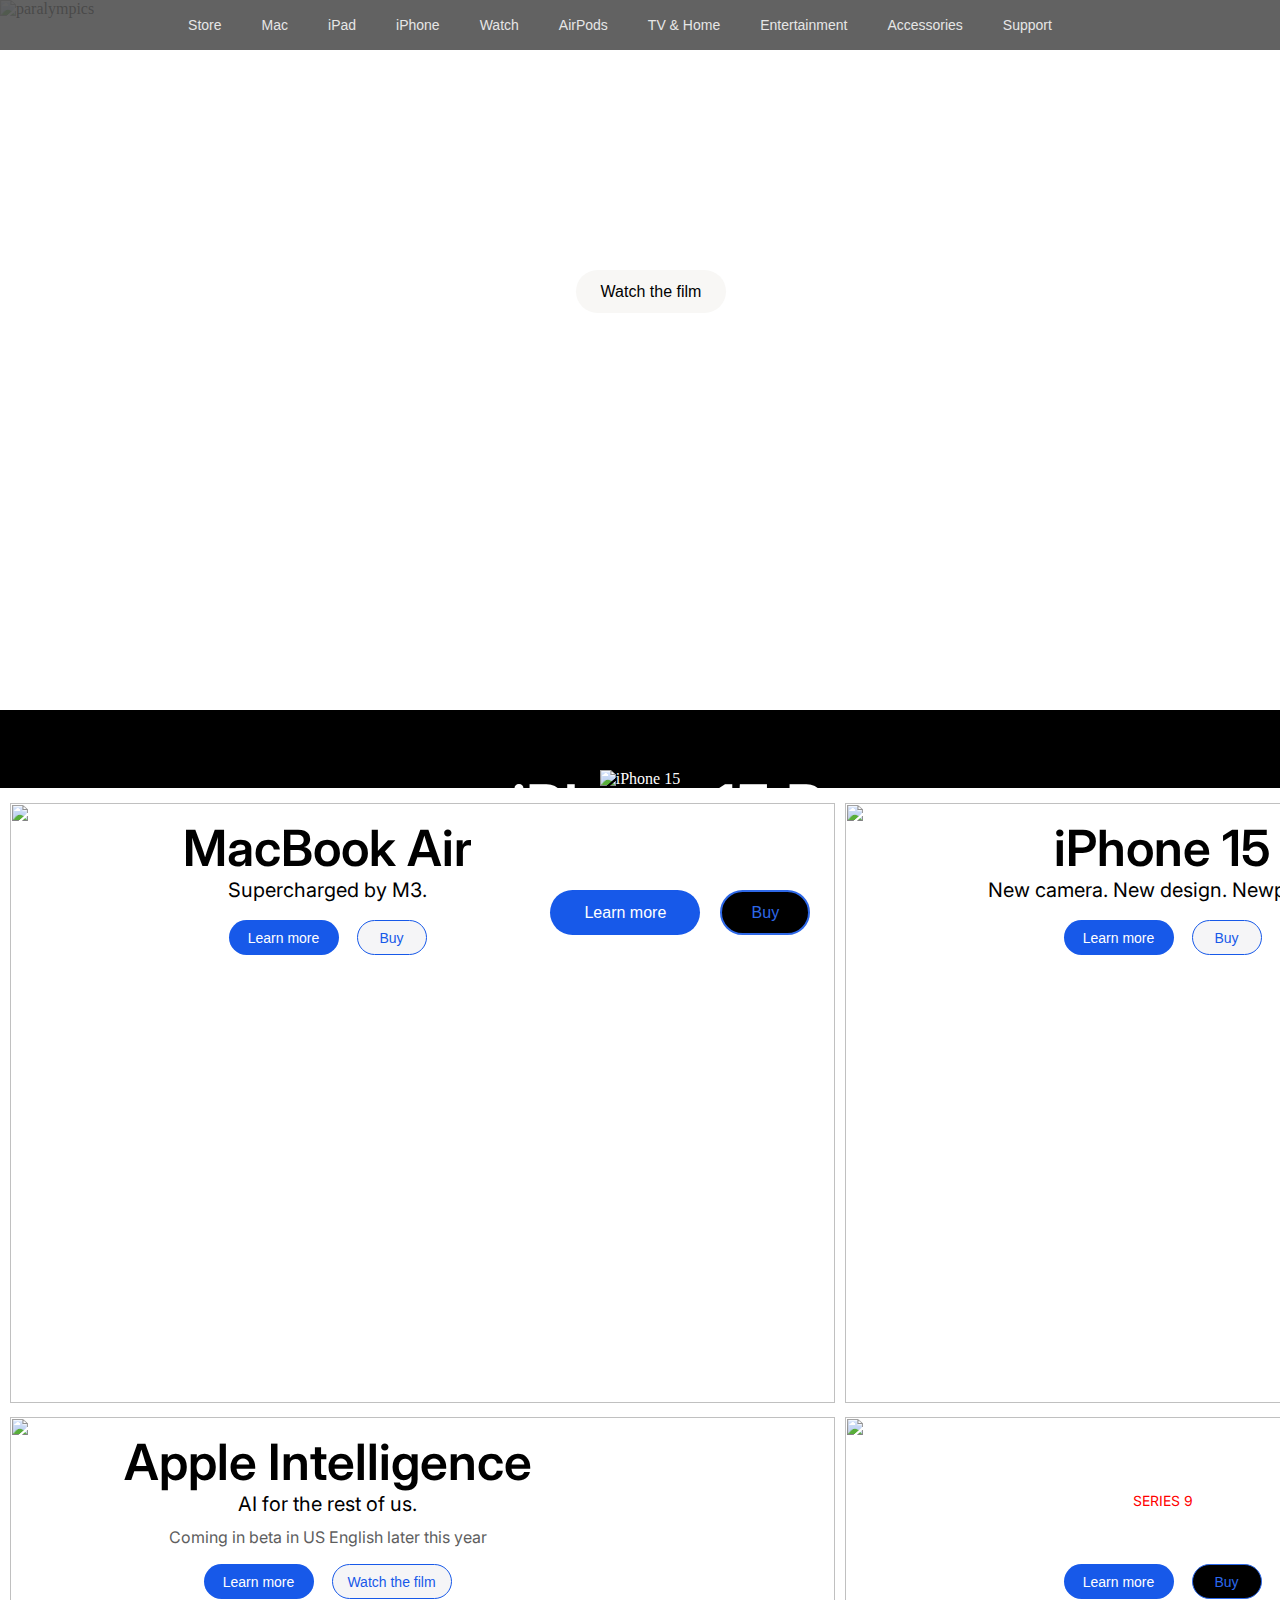
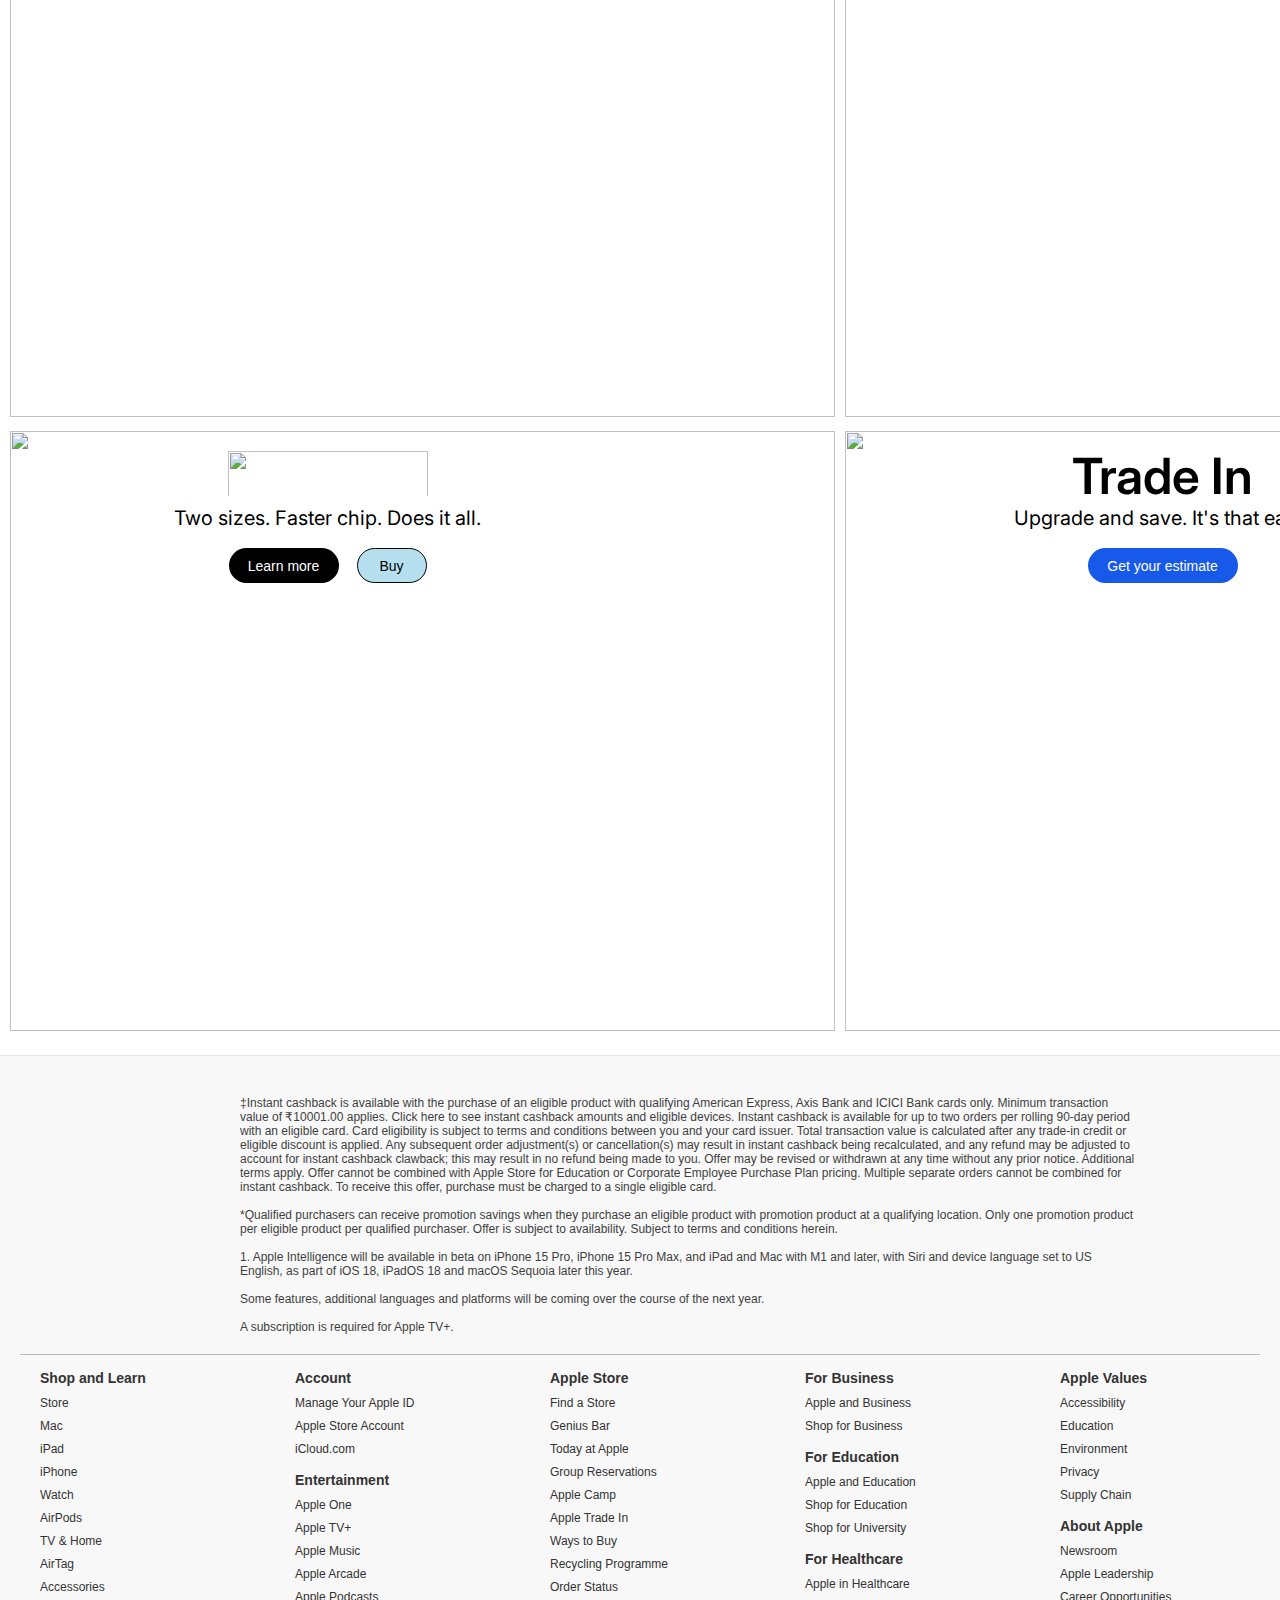
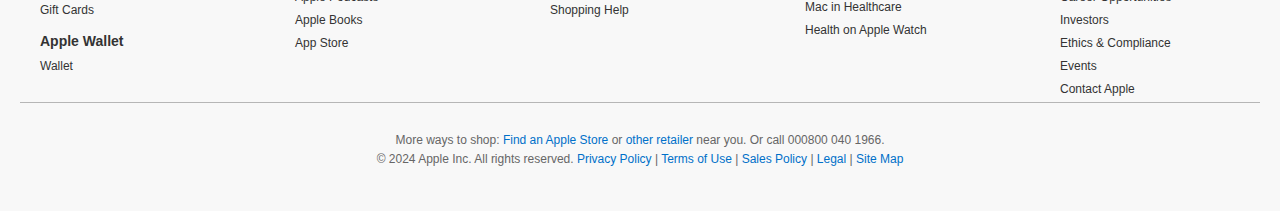
==== index.html @ 29ab24e0 "Update and rename Apple.html to index.html" ====
<!DOCTYPE html>
<html lang="en">
<head>
    <meta charset="UTF-8">
    <meta name="viewport" content="width=device-width, initial-scale=1.0">
    <title>Apple (India)</title>
    <link rel="icon" type="image/x-icon" href="https://cdn-icons-png.flaticon.com/512/0/747.png">
    <link
    href="https://cdn.jsdelivr.net/npm/remixicon@4.3.0/fonts/remixicon.css"
    rel="stylesheet">
    <link rel="stylesheet" href="Apple.css">
</head>
<body>
    <header>
        <nav>
            <div class="navbar">
                <a href="home"><i class="ri-apple-fill"></i></a>
                <a href="store">Store</a>
                <a href="mac">Mac</a> 
                <a href="ipad">iPad</a>
                <a href="iphone">iPhone</a>
                <a href="watch">Watch</a>
                <a href="airpods">AirPods</a>
                <a href="tv">TV & Home</a>
                <a href="entertainment">Entertainment</a>
                <a href="accessories">Accessories</a>
                <a href="support">Support</a>
                <a href="search"><i class="ri-search-line"></i></a>
                <a href="bag"><i class="ri-shopping-bag-line"></i></a>
                <div class="hamburger">
                    <i class="ri-menu-line"></i>
                </div>
                <div class="after-nav">
                    <i class="ri-apple-fill"></i>
                </div>
            </div>
        </nav>
    </header>
        <div class="main-slide">
            <div class="relay">
                <div id="the-relay">The Relay</div>
                <div class="sub-relay">Apple products are designed for every athelete. And everybody.</div>
            </div>
            <button id="watch-the-film">Watch the film</button>
            <div class="para-image">
                <img src="https://www.apple.com/v/home/bq/images/heroes/paralympics/hero_paralympics__f0u9lu6obdiu_large_2x.jpg" alt="paralympics">
            </div>
        </div>
        <div class="iphone">
            <div id="heading-15">iPhone 15 Pro</div>
            <div class="sub-info-15">Titanium. So strong. So light. So Pro.</div>
            <div class="iphone-buttons">
                <button id="learn-more">Learn more</button>
                <button id="buy">Buy</button>
            </div>
            <!-- <div class="small-i15">
                <img src="https://www.apple.com/v/home/bq/images/heroes/iphone-15-pro/hero_iphone15pro__i70z9oz3hj2i_mediumtall_2x.jpg">
            </div> -->
            <img src="https://www.apple.com/v/home/bq/images/heroes/iphone-15-pro/hero_iphone15pro__i70z9oz3hj2i_medium_2x.jpg" alt="iPhone 15">
        </div>
        <div class="products">
            <figure>
                <div class="pr1-caption">MacBook Air</div>
                <div class="pr1-subcaption">Supercharged by M3.</div>
                <div class="pr1-buttons">
                    <button id="pr1-1">Learn more</button>
                    <button id="pr1-2">Buy</button>
                </div>
                <img src="https://www.apple.com/v/home/bq/images/promos/macbook-air-m3/promo_macbook_air_m3__e43jegok3wuq_medium_2x.jpg">   
            </figure>
            <figure>
                <div class="pr2-caption">iPhone 15</div>
                <div class="pr2-subcaption">New camera. New design. Newphoria.</div>
                <div class="pr2-buttons">
                    <button id="pr2-1">Learn more</button>
                    <button id="pr2-2">Buy</button>
                </div>
                <img src="https://www.apple.com/v/home/bq/images/promos/iphone-15/promo_iphone15_announce__fmxxi8r9fkuy_medium_2x.jpg">
            </figure>
            <figure>
                <div class="pr3-caption">Apple Intelligence</div>
                <div class="pr3-subcaption">AI for the rest of us.</div>
                <div class="pr3-supersubcaption">Coming in beta in US English later this year</div>
                <div class="pr3-buttons">
                    <button id="pr3-1">Learn more</button>
                    <button id="pr3-2">Watch the film</button>
                </div>
                <img src="https://www.apple.com/in/home/promos/apple-intelligence/images/promo_ai__couihqxznyvm_large_2x.jpg">
            </figure>
            <figure>
                <div class="pr4-caption"><i class="ri-apple-fill"></i>Watch</div>
                <div class="pr4-subcaption">Smarter. Brighter. Mightier.</div>
                <div class="pr4-supersubcaption">SERIES 9</div>
                <div class="pr4-buttons">
                    <button id="pr4-1">Learn more</button>
                    <button id="pr4-2">Buy</button>
                </div>
                <img src="https://www.apple.com/in/home/promos/apple-watch-series-9/images/promo_apple_watch_series_9_order__b3u85rm9zf6u_large_2x.jpg">
            </figure>
            <figure>
                <div class="pr5-caption"><img src="https://www.apple.com/v/home/bq/images/logos/ipad-air/promo_logo_ipadair__frwnnsqveeye_medium_2x.png"></div>
                <div class="pr5-subcaption">Two sizes. Faster chip. Does it all.</div>
                <div class="pr5-buttons">
                    <button id="pr5-1">Learn more</button>
                    <button id="pr5-2">Buy</button>
                </div>
                <img src="https://www.apple.com/v/home/bq/images/promos/ipad-air/promo_ipadair__cu1bnxi7uuwm_large_2x.jpg">
            </figure>
            <figure>
                <div class="pr6-caption"><i class="ri-apple-fill"></i>Trade In</div>
                <div class="pr6-subcaption">Upgrade and save. It's that easy.</div>
                <div class="pr6-buttons">
                    <button id="pr6-1">Get your estimate</button>
                </div>
                <img src="https://www.apple.com/v/home/bq/images/promos/iphone-tradein/promo_iphone_tradein__bugw15ka691e_large_2x.jpg">
            </figure>
        </div>
        <footer>
            <div class="footer-caption">
                ‡Instant cashback is available with the purchase of an eligible product with qualifying American Express, Axis Bank and ICICI Bank cards only. Minimum transaction value of ₹10001.00 applies. Click here to see instant cashback amounts and eligible devices. Instant cashback is available for up to two orders per rolling 90-day period with an eligible card. Card eligibility is subject to terms and conditions between you and your card issuer. Total transaction value is calculated after any trade-in credit or eligible discount is applied. Any subsequent order adjustment(s) or cancellation(s) may result in instant cashback being recalculated, and any refund may be adjusted to account for instant cashback clawback; this may result in no refund being made to you. Offer may be revised or withdrawn at any time without any prior notice. Additional terms apply. Offer cannot be combined with Apple Store for Education or Corporate Employee Purchase Plan pricing. Multiple separate orders cannot be combined for instant cashback. To receive this offer, purchase must be charged to a single eligible card.
<br><br>
*Qualified purchasers can receive promotion savings when they purchase an eligible product with promotion product at a qualifying location. Only one promotion product per eligible product per qualified purchaser. Offer is subject to availability. Subject to terms and conditions herein.
<br><br>
1. Apple Intelligence will be available in beta on iPhone 15 Pro, iPhone 15 Pro Max, and iPad and Mac with M1 and later, with Siri and device language set to US English, as part of iOS 18, iPadOS 18 and macOS Sequoia later this year.
<br><br>
Some features, additional languages and platforms will be coming over the course of the next year.
<br><br>
A subscription is required for Apple TV+.
            </div>
            <div class="footer-container">
                <div class="footer-column">
                    <h3>Shop and Learn</h3>
                    <ul>
                        <li><a href="#">Store</a></li>
                        <li><a href="#">Mac</a></li>
                        <li><a href="#">iPad</a></li>
                        <li><a href="#">iPhone</a></li>
                        <li><a href="#">Watch</a></li>
                        <li><a href="#">AirPods</a></li>
                        <li><a href="#">TV & Home</a></li>
                        <li><a href="#">AirTag</a></li>
                        <li><a href="#">Accessories</a></li>
                        <li><a href="#">Gift Cards</a></li>
                    </ul>
                    <h3>Apple Wallet</h3>
                    <ul>
                        <li><a href="#">Wallet</a></li>
                    </ul>
                </div>
                <div class="footer-column">
                    <h3>Account</h3>
                    <ul>
                        <li><a href="#">Manage Your Apple ID</a></li>
                        <li><a href="#">Apple Store Account</a></li>
                        <li><a href="#">iCloud.com</a></li>
                    </ul>
                    <h3>Entertainment</h3>
                    <ul>
                        <li><a href="#">Apple One</a></li>
                        <li><a href="#">Apple TV+</a></li>
                        <li><a href="#">Apple Music</a></li>
                        <li><a href="#">Apple Arcade</a></li>
                        <li><a href="#">Apple Podcasts</a></li>
                        <li><a href="#">Apple Books</a></li>
                        <li><a href="#">App Store</a></li>
                    </ul>
                </div>
                <div class="footer-column">
                    <h3>Apple Store</h3>
                    <ul>
                        <li><a href="#">Find a Store</a></li>
                        <li><a href="#">Genius Bar</a></li>
                        <li><a href="#">Today at Apple</a></li>
                        <li><a href="#">Group Reservations</a></li>
                        <li><a href="#">Apple Camp</a></li>
                        <li><a href="#">Apple Trade In</a></li>
                        <li><a href="#">Ways to Buy</a></li>
                        <li><a href="#">Recycling Programme</a></li>
                        <li><a href="#">Order Status</a></li>
                        <li><a href="#">Shopping Help</a></li>
                    </ul>
                </div>
                <div class="footer-column">
                    <h3>For Business</h3>
                    <ul>
                        <li><a href="#">Apple and Business</a></li>
                        <li><a href="#">Shop for Business</a></li>
                    </ul>
                    <h3>For Education</h3>
                    <ul>
                        <li><a href="#">Apple and Education</a></li>
                        <li><a href="#">Shop for Education</a></li>
                        <li><a href="#">Shop for University</a></li>
                    </ul>
                    <h3>For Healthcare</h3>
                    <ul>
                        <li><a href="#">Apple in Healthcare</a></li>
                        <li><a href="#">Mac in Healthcare</a></li>
                        <li><a href="#">Health on Apple Watch</a></li>
                    </ul>
                </div>
                <div class="footer-column">
                    <h3>Apple Values</h3>
                    <ul>
                        <li><a href="#">Accessibility</a></li>
                        <li><a href="#">Education</a></li>
                        <li><a href="#">Environment</a></li>
                        <li><a href="#">Privacy</a></li>
                        <li><a href="#">Supply Chain</a></li>
                    </ul>
                    <h3>About Apple</h3>
                    <ul>
                        <li><a href="#">Newsroom</a></li>
                        <li><a href="#">Apple Leadership</a></li>
                        <li><a href="#">Career Opportunities</a></li>
                        <li><a href="#">Investors</a></li>
                        <li><a href="#">Ethics & Compliance</a></li>
                        <li><a href="#">Events</a></li>
                        <li><a href="#">Contact Apple</a></li>
                    </ul>
                </div>
            </div>
            <div class="footer-bottom">
                <p>More ways to shop: <a href="#">Find an Apple Store</a> or <a href="#">other retailer</a> near you. Or call 000800 040 1966.</p>
                <p>&copy; 2024 Apple Inc. All rights reserved. <a href="#">Privacy Policy</a> | <a href="#">Terms of Use</a> | <a href="#">Sales Policy</a> | <a href="#">Legal</a> | <a href="#">Site Map</a></p>
            </div>
        </footer>
        
</body>
</html>
---- Apple.css ----
@import url('https://fonts.googleapis.com/css2?family=Inter:ital,opsz,wght@0,14..32,100..900;1,14..32,100..900&display=swap');

* {
    margin: 0;
    padding: 0;
}

.navbar {
    display: flex;
    height: 50px;
    width: 100%;
    background-color: rgb(81, 81, 81);
    gap: 40px;
    justify-content: center;
    position: fixed;
    z-index: 9999;
    opacity: 0.9;
    flex-wrap: nowrap;
    object-fit: cover;
    max-width: 100%;
    align-items: center;
}


.navbar a {
    display: flex;
    color: rgb(228, 228, 228);
    text-decoration: none;
    font-size: 14px;
    font-family: Arial, Helvetica, sans-serif;
    cursor: pointer;
    flex-shrink: 1;
}

.navbar a:hover {
    color: white;
}

.hamburger {
    display: none;
    flex-direction: column;
    cursor: pointer;
    position: absolute;
    right: 20px;
    top: 50%;
    transform: translateY(-50%);
}

.after-nav {
    font-size: 30px;
    justify-content: center;
    text-align: center;
    align-items: center;
    display: none;
    font-family: "Inter", sans-serif;
    font-optical-sizing: auto;
    font-weight: 600;
    font-style: normal;
}

@media only screen and (max-width: 870px) {
    .navbar {
        justify-content: flex-end;
        padding-right: 20px; 
        width: 100%;
        overflow-x: hidden;
    }
    
    .navbar a {
        display: none; /* Hide links */
    }
    
    .navbar::after {
        content: "\2630"; /* Unicode for hamburger menu */
        font-size: 24px;
        color: rgb(228, 228, 228);
        cursor: pointer;
    }

    .after-nav {
        width: auto;
        display: flex;
        color: white;
        flex-direction: column;
        justify-content: center;
        text-align: center;
        margin-right: 35%;
        cursor: pointer;
    }
}

/* Tablet view: Center-aligned and shrinkable links */
@media only screen and (min-width: 871px) and (max-width: 1024px) {
    .navbar {
        justify-content: center; /* Center-align for tablets */
        gap: 10px; /* Reduce the gap between items */
        flex-wrap: wrap; /* Allow wrapping if necessary */
    }
    
    .navbar a {
        flex-shrink: 2; /* Allow the links to shrink to fit */
        min-width: 50px; /* Set a minimum width to keep the links readable */
    }
}


.main-slide {
    height: 710px;
    width: 100%;
    justify-content: center;
    cursor: pointer;
    max-width: 100%;
}

.relay {
    color: white;
    font-family: Arial, Helvetica, sans-serif;
    justify-content: center;
    align-items: center;
    max-width: 100%;
}

#the-relay {
    display: flex;
    justify-content: center;
    position: absolute;
    margin-top: 6vw;
    font-size: 60px;
    width: 100%;
    font-family: "Inter", sans-serif;
    font-optical-sizing: auto;
    font-weight: 600;
    font-style: normal;
}

.sub-relay {
    position: absolute;
    margin-top: 11vw;
    /* margin-left: 36%; */
    width: 100%;
    font-size: 26px;
    text-align: center;
}

.para-image img {
    height: 700px;
    width: 100%;
    object-fit: cover;
}

#watch-the-film {
    display: flex;
    text-align: center;
    position: absolute;
    justify-content: center;
    align-items: center;
    top: 30%;
    left: 45%;
    background-color: rgb(248, 247, 245);
    color: black;
    height: 43px;
    width: 150px;
    border: none;
    border-radius: 35px;
    font-size: 16px;
    cursor: pointer;
}

#watch-the-film:hover {
    background-color: white;
}

@media only screen and (max-width: 870px) {
    .main-slide {
        width: 100%;
    }

    #the-relay {
        justify-content: center;
        width: 100%;
        text-align: center;
        font-size: 50px;
        margin-top: 15vw;
    }

    .sub-relay {
        font-size: 20px;
        margin-top: 30vw;
        width: 80%;
        margin-left: 10%;
    }

    #watch-the-film {
        left: 35%;
        margin-top: 3vw;
        width: 150px;
        
    }
}


.iphone {
    padding-top: 60px;
    justify-content: center;
    background-color: black;
    color: white;
    text-align: center;
    cursor: pointer;
}

#heading-15 {
    left: 40%;
    position: absolute;
    font-size: 60px;
    font-family: "Inter", sans-serif;
    font-optical-sizing: auto;
    font-weight: 600;
    font-style: normal;
}

.sub-info-15 {
    position: absolute;
    left: 38%;
    margin-top: 70px;;
    font-size: 26px;
    font-family: "Inter", sans-serif;
    font-optical-sizing: auto;
    font-weight: 400;
    font-style: normal;
}

.iphone img {
    height: 650px;
    width: 100%;
}


.iphone-buttons {
    position: absolute;
    display: flex;
    text-align: center;
    justify-content: center;
    margin-top: 120px;
    left: 43%;
    gap: 20px;
}

#learn-more {
    height: 45px;
    width: 150px;
    border-radius: 30px;
    background-color: rgb(23, 89, 233);
    color: white;
    font-size: 16px;
    border: none;
    cursor: pointer;
}

#learn-more:hover {
    background-color: rgb(28, 100, 255);
}

#buy {
    height: 45px;
    width: 90px;
    border-radius: 30px;
    background-color: rgb(0, 0, 0);
    color: rgb(46, 104, 231);
    font-size: 16px;
    border: none;
    border: 2px solid rgb(46, 104, 231);
    cursor: pointer;
}

#buy:hover {
    background-color: rgb(23, 89, 233);
    color: white;
}

@media only screen and (max-width: 768px) {
    #heading-15 {
        left: 20%;
        font-size: 50px;
    }

    .sub-info-15 {
        left: 15%;
        font-size: 20px;
    }

    .iphone-buttons {
        margin-top: 30%;
        left: 25%;
    }
}

.products {
    position: relative;
    margin-top: 15px;
    display: grid;
    grid-template-columns: repeat(2, 1fr);
    grid-template-rows: repeat(3, auto);
    row-gap: 10px;
    margin-left: 10px;
    column-gap: 10px;
}

.products img {
    position: relative;
    height: 600px;
    width: 825px;
    object-fit: cover;
}

.products .pr1-caption, .pr2-caption, .pr3-caption, .pr6-caption{
    width: 50%;
    margin-top: 15px;
    position: absolute;
    text-align: center;
    z-index: 100;
    font-size: 50px;
    font-family: "Inter", sans-serif;
    font-optical-sizing: auto;
    font-weight: 600;
    font-style: normal;
}

.products .pr1-subcaption, .pr2-subcaption, .pr3-subcaption, .pr5-subcaption, .pr6-subcaption {
    width: 50%;
    margin-top: 75px;
    position: absolute;
    text-align: center;
    z-index: 100;
    font-size: 20px;
    font-family: "Inter", sans-serif;
    font-optical-sizing: auto;
    font-weight: 400;
    font-style: normal;
}



.products .pr1-buttons, .pr2-buttons, .pr5-buttons, .pr6-buttons{
    width: 50%;
    text-align: center;
    position: absolute;
    z-index: 100;
    margin-top: 110px;
}

.products .pr1-buttons button, .pr2-buttons button, .pr4-buttons button, .pr5-buttons button, .pr6-buttons button{
    height: 35px;
    width: auto;
    margin: 7px;
    border: none;
    border-radius: 30px;
    cursor: pointer;
}

#pr1-1, #pr2-1, #pr3-1, #pr4-1 {
    width: 110px;
    color: white;
    background-color: rgb(23, 89, 233);
    font-size: 14px;
}

#pr1-1:hover, #pr2-1:hover, #pr3-1:hover, #pr4-1:hover, #pr6-1:hover {
    background-color: rgb(46, 104, 231);
}

#pr1-2, #pr2-2{
    width: 70px;
    color: rgb(23, 89, 233);
    background-color: #f5f5f7;
    font-size: 14px;
    border: 1px solid rgb(23, 89, 233);
}

#pr1-2:hover, #pr2-2:hover, #pr3-2:hover, #pr4-2:hover {
    color: white;
    background-color: rgb(23, 89, 233);
}

.products .pr3-supersubcaption {
    font-size: 16px;
    color: rgb(94, 94, 94);
    margin-top: 110px;
    position: absolute;
    width: 50%;
    text-align: center;
    z-index: 100;
    font-family: "Inter", sans-serif;
    font-optical-sizing: auto;
    font-weight: 400;
    font-style: normal;
}

.products .pr3-buttons{
    width: 50%;
    text-align: center;
    position: absolute;
    z-index: 100;
    margin-top: 140px;
}

.products .pr3-buttons button{
    height: 35px;
    width: auto;
    margin: 7px;
    border: none;
    border-radius: 30px;
    cursor: pointer;
}

#pr3-2 {
    width: 120px;
    color: rgb(23, 89, 233);
    background-color: #f5f5f7;
    font-size: 14px;
    border: 1px solid rgb(23, 89, 233);
}

.products .pr4-caption{
    width: 50%;
    margin-top: 15px;
    position: absolute;
    text-align: center;
    z-index: 100;
    font-size: 50px;
    font-family: "Inter", sans-serif;
    font-optical-sizing: auto;
    font-weight: 600;
    font-style: normal;
    color: white;
}

.products .pr4-subcaption {
    width: 50%;
    margin-top: 100px;
    position: absolute;
    text-align: center;
    z-index: 100;
    font-size: 20px;
    font-family: "Inter", sans-serif;
    font-optical-sizing: auto;
    font-weight: 400;
    font-style: normal;
    color: white;
}

.products .pr4-supersubcaption {
    font-size: 14px;
    color: red;
    margin-top: 75px;
    position: absolute;
    width: 50%;
    text-align: center;
    z-index: 100;
    font-family: "Inter", sans-serif;
    font-optical-sizing: auto;
    font-weight: 400;
    font-style: normal;
}

.products .pr4-buttons{
    width: 50%;
    text-align: center;
    position: absolute;
    z-index: 100;
    margin-top: 140px;
}

#pr4-2{
    width: 70px;
    color: rgb(43, 105, 237);
    background-color: #000000;
    font-size: 14px;
    border: 1px solid rgb(43, 105, 237);
}

.products .pr5-caption{
    display: flex;
    width: 50%;
    height: 45px;
    margin-top: 20px;
    /* margin-left: 18vw; */
    position: absolute;
    z-index: 100;
    justify-content: center;
}

.products .pr5-caption img{
    max-height: 100%;
    width: 200px;
    text-align: center;
}

#pr5-1 {
    width: 110px;
    color: white;
    background-color: rgb(0, 0, 0);
    font-size: 14px;
}

#pr5-1:hover {
    background-color: rgb(0, 0, 0);
}

#pr5-2 {
    width: 70px;
    color: rgb(0, 0, 0);
    background-color: #b6e0f0;
    font-size: 14px;
    border: 1px solid rgb(0, 0, 0);
}

#pr5-2:hover{
    color: white;
    background-color: rgb(0, 0, 0);
}

#pr6-1 {
    width: 150px;
    color: white;
    background-color: rgb(23, 89, 233);
    font-size: 14px;
}

@media only screen and (max-width: 768px) {
    .products {
        margin-left: 0;
        display: flex;
        flex-direction: column;
    }

    .products img {
        width: 100%;
    }

    .products .pr1-caption, .products .pr2-caption, .products .pr3-caption, .products .pr4-caption, .products .pr5-caption, .products .pr6-caption {
        width: 100%;
        margin-top: 7%;
        font-size: 40px;
        text-align: center;
    }

    .products .pr1-subcaption, .products .pr2-subcaption, .products .pr3-subcaption, .products .pr5-subcaption, .products .pr6-subcaption {
        width: 100%;
        margin-top: 17%;
        font-size: 18px;
        text-align: center;
    }

    .products .pr4-supersubcaption {
        margin-top: 18%;
        width: 100%;
        text-align: center;
    }

    .products .pr4-subcaption {
        margin-top: 23%;
        width: 100%;
        text-align: center;
    }

    .products .pr3-supersubcaption {
        width: 100%;
        margin-top: 23%;
        text-align: center;
    }

    .products .pr1-buttons, .products .pr2-buttons, .products .pr5-buttons, .products .pr6-buttons {
        display: flex;
        width: 100%;
        justify-content: center;
        text-align: center;
        margin-top: 25%;
    }

    .products .pr3-buttons, .products .pr4-buttons {
        display: flex;
        width: 100%;
        justify-content: center;
        text-align: center;
        margin-top: 30%;
    }
}

footer {
    background-color: #f8f8f8;
    padding: 40px 0;
    font-family: Arial, sans-serif;
    color: #333;
    border-top: 1px solid #e5e5e5;
    margin-top: 20px;
}

.footer-caption {
    width: 70%;
    text-align: left;
    font-size: 12px; 
    margin-bottom: 20px; 
    margin-left: 240px;
    color: rgb(63, 63, 63);
}

.footer-container {
    display: flex;
    justify-content: space-between;
    max-width: 1200px;
    margin: 0 auto;
    padding: 0 20px;
    flex-wrap: wrap; 
    border-bottom: 1px solid rgb(182, 182, 182);
    border-top: 1px solid rgb(182, 182, 182);
}

.footer-column {
    width: 15%;
}

.footer-column h3 {
    font-size: 14px;
    font-weight: bold;
    margin-bottom: 7px;
    margin-top: 15px;
}

.footer-column ul {
    list-style: none;
    padding: 0;
}

.footer-column ul li {
    margin-bottom: 5px;
}

.footer-column ul li a {
    color: #333;
    text-decoration: none;
    font-size: 12px;
}

.footer-column ul li a:hover {
    text-decoration: underline;
}

.footer-bottom {
    text-align: center;
    margin-top: 30px;
    font-size: 12px;
    color: #666;
}

.footer-bottom p {
    margin: 5px 0;
}

.footer-bottom a {
    color: #0070c9;
    text-decoration: none;
}

.footer-bottom a:hover {
    text-decoration: underline;
}

@media only screen and (max-width: 768px) {
    .footer-caption {
        margin-left: 5%;
        width: 90%;
    }

    .footer h3 {
        font-size: 10px;
    }
}

/* Existing styles remain the same */

/* Tablet-specific media query */
@media only screen and (min-width: 768px) and (max-width: 1024px) {
    /* Navbar adjustments */
    .navbar {
        justify-content: center;
        gap: 20px;
    }

    .navbar a {
        font-size: 12px;
    }

    /* Main slide adjustments */
    #the-relay {
        font-size: 50px;
        margin-top: 10vw;
    }

    .sub-relay {
        font-size: 22px;
        margin-top: 18vw;
        width: 90%;
        margin-left: 5%;
    }

    #watch-the-film {
        left: 40%;
        top: 35%;
    }

    /* iPhone section adjustments */
    #heading-15 {
        left: 30%;
        font-size: 50px;
    }

    .sub-info-15 {
        left: 25%;
        font-size: 22px;
    }

    .iphone-buttons {
        left: 35%;
    }

    /* Products grid adjustments */
    .products {
        grid-template-columns: 1fr;
    }

    .products img {
        width: 100%;
        height: auto;
    }

    .products .pr1-caption, .pr2-caption, .pr3-caption, .pr4-caption, .pr5-caption, .pr6-caption {
        width: 100%;
        font-size: 45px;
    }

    .products .pr1-subcaption, .pr2-subcaption, .pr3-subcaption, .pr4-subcaption, .pr5-subcaption, .pr6-subcaption {
        width: 100%;
        font-size: 20px;
        margin-top: 70px;
    }

    .products .pr1-buttons, .pr2-buttons, .pr3-buttons, .pr4-buttons, .pr5-buttons, .pr6-buttons {
        width: 100%;
        margin-top: 120px;
    }

    /* Footer adjustments */
    .footer-caption {
        width: 90%;
        margin-left: 5%;
    }

    .footer-container {
        justify-content: space-around;
    }

    .footer-column {
        width: 30%;
        margin-bottom: 20px;
    }
}
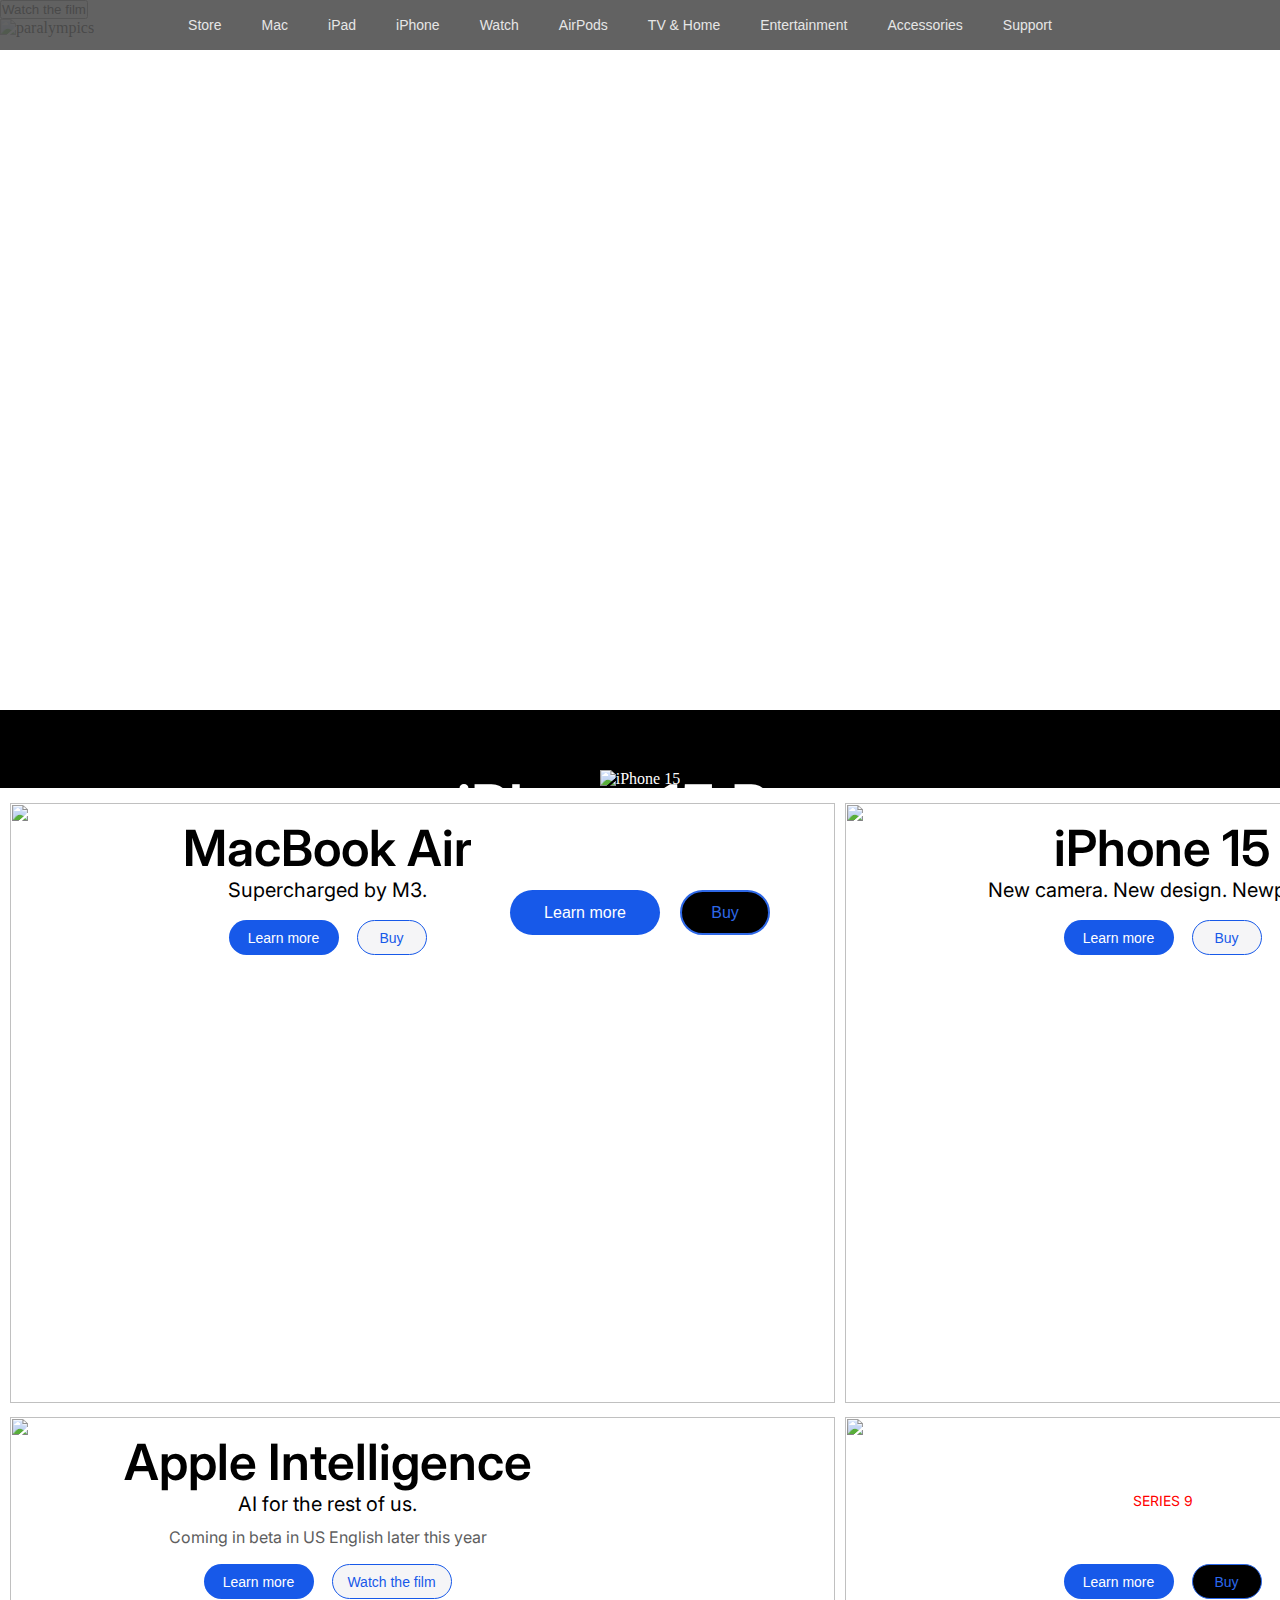
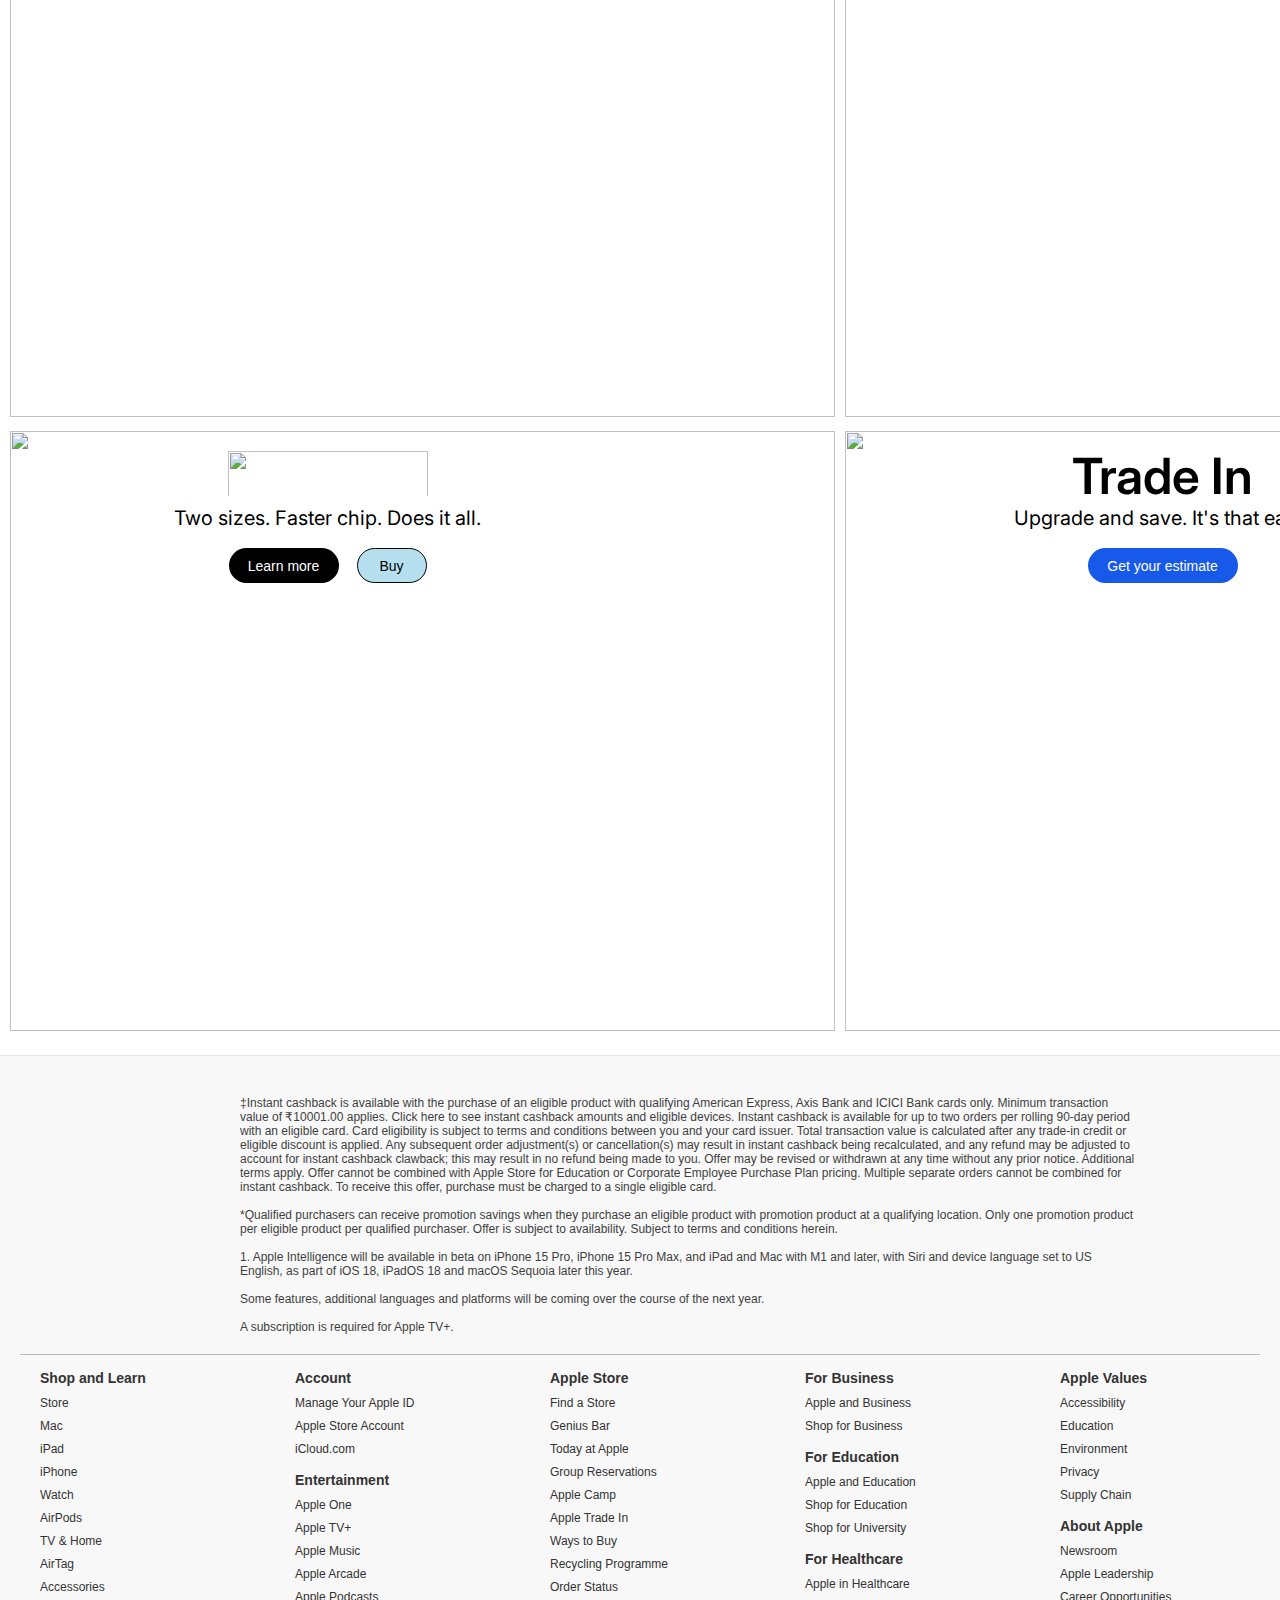
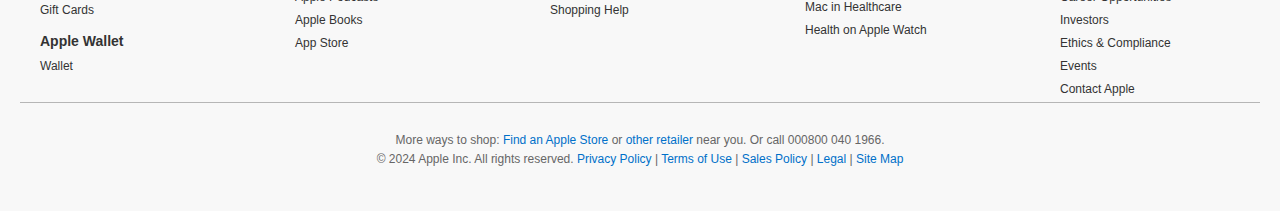
==== commit 5166e4f5: "Update index.html" ====
--- a/index.html
+++ b/index.html
@@ -41,7 +41,9 @@
                 <div id="the-relay">The Relay</div>
                 <div class="sub-relay">Apple products are designed for every athelete. And everybody.</div>
             </div>
-            <button id="watch-the-film">Watch the film</button>
+            <div class="watch-the-film">
+                <button>Watch the film</button>
+            </div>
             <div class="para-image">
                 <img src="https://www.apple.com/v/home/bq/images/heroes/paralympics/hero_paralympics__f0u9lu6obdiu_large_2x.jpg" alt="paralympics">
             </div>
--- a/Apple.css
+++ b/Apple.css
@@ -60,9 +60,9 @@
 
 @media only screen and (max-width: 870px) {
     .navbar {
+        max-width: 100%;
         justify-content: flex-end;
         padding-right: 20px; 
-        width: 100%;
         overflow-x: hidden;
     }
     
@@ -78,13 +78,12 @@
     }
 
     .after-nav {
-        width: auto;
         display: flex;
         color: white;
         flex-direction: column;
         justify-content: center;
         text-align: center;
-        margin-right: 35%;
+        padding-right: 35%;
         cursor: pointer;
     }
 }
@@ -170,7 +169,7 @@
     background-color: white;
 }
 
-@media only screen and (max-width: 870px) {
+@media only screen and (max-width: 768px) {
     .main-slide {
         width: 100%;
     }
@@ -209,7 +208,9 @@
 }
 
 #heading-15 {
-    left: 40%;
+    display: flex;
+    width: 100%;
+    justify-content: center;
     position: absolute;
     font-size: 60px;
     font-family: "Inter", sans-serif;
@@ -220,7 +221,9 @@
 
 .sub-info-15 {
     position: absolute;
-    left: 38%;
+    display: flex;
+    width: 100%;
+    justify-content: center;
     margin-top: 70px;;
     font-size: 26px;
     font-family: "Inter", sans-serif;
@@ -237,11 +240,11 @@
 
 .iphone-buttons {
     position: absolute;
+    width: 100%;
     display: flex;
     text-align: center;
     justify-content: center;
     margin-top: 120px;
-    left: 43%;
     gap: 20px;
 }
 
@@ -277,20 +280,18 @@
     color: white;
 }
 
-@media only screen and (max-width: 768px) {
+@media only screen and (max-width: 900px) {
     #heading-15 {
-        left: 20%;
-        font-size: 50px;
+        text-align: center;
+        font-size: 45px;
     }
 
     .sub-info-15 {
-        left: 15%;
         font-size: 20px;
     }
 
     .iphone-buttons {
         margin-top: 30%;
-        left: 25%;
     }
 }
 
@@ -674,6 +675,10 @@
     .footer h3 {
         font-size: 10px;
     }
+
+    .footer-column ul li a {
+        font-size: 10px;
+    }
 }
 
 /* Existing styles remain the same */
@@ -709,7 +714,7 @@
     }
 
     /* iPhone section adjustments */
-    #heading-15 {
+    /* #heading-15 {
         left: 30%;
         font-size: 50px;
     }
@@ -717,7 +722,7 @@
     .sub-info-15 {
         left: 25%;
         font-size: 22px;
-    }
+    } */
 
     .iphone-buttons {
         left: 35%;
@@ -763,4 +768,4 @@
         width: 30%;
         margin-bottom: 20px;
     }
-}+}
